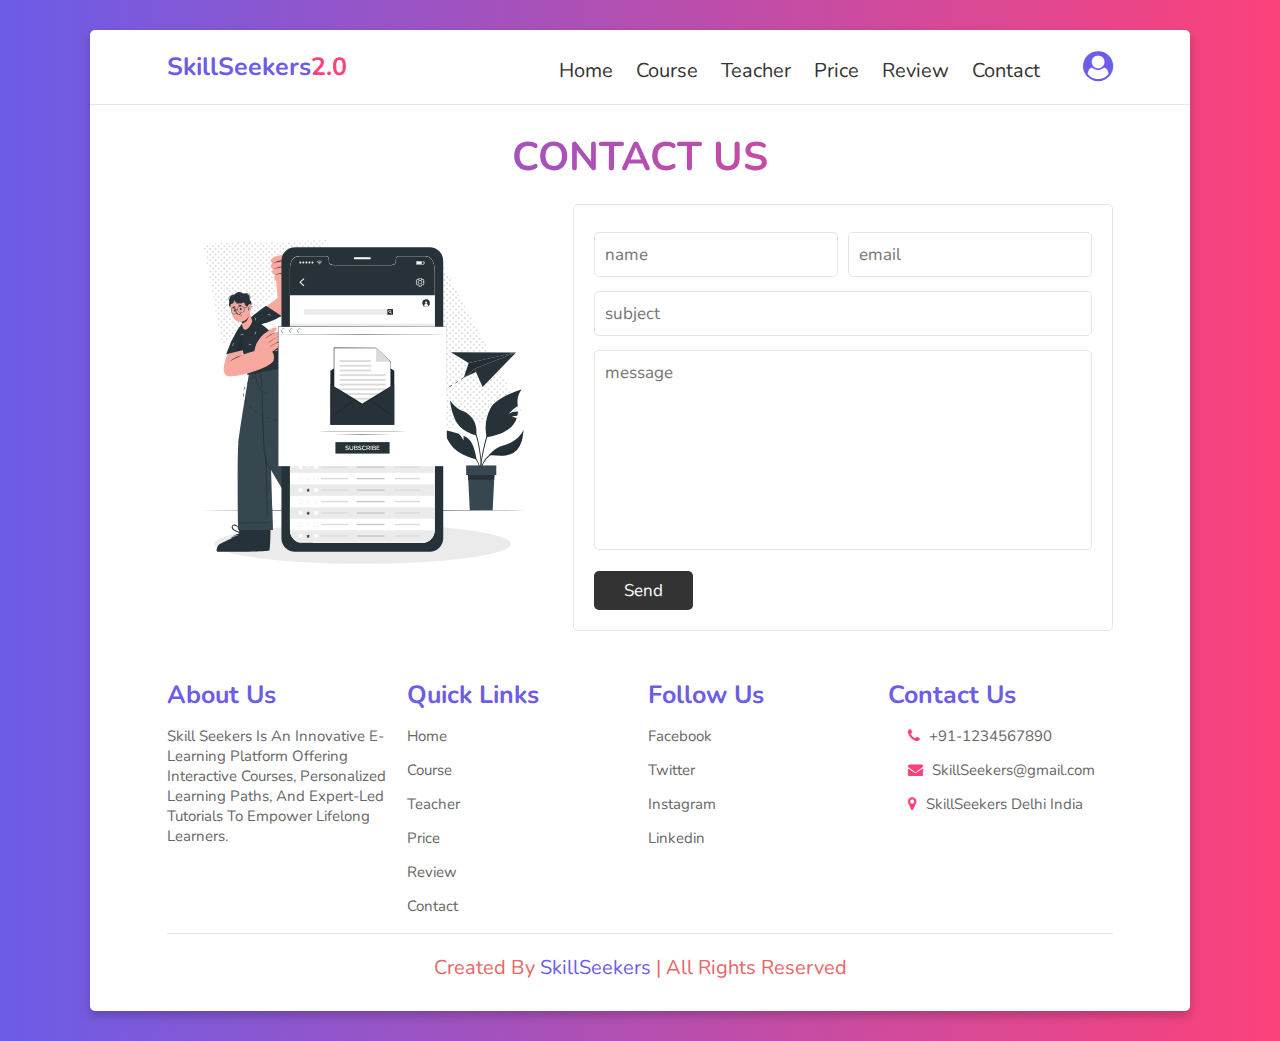
==== contact.html @ 26e3b3ef "E-learning Initial Commit" ====
<!DOCTYPE html>
<html lang="en">
<head>
    <meta charset="UTF-8">
    <meta name="viewport" content="width=device-width, initial-scale=1.0">
    <title>contact</title>

    <!-- font awesome cdn link  -->
    <link rel="stylesheet" href="https://stackpath.bootstrapcdn.com/font-awesome/4.7.0/css/font-awesome.min.css">


    <!-- custom css file link  -->
    <link rel="stylesheet" href="css/style.css">

</head>
<body>
    
<div class="container">

<header>

    <a href="home.html" class="logo">SkillSeekers<span>2.0</span></a>

    <div id="menu" class="fa fa-bars"></div>

    <nav class="navbar">
        <a href="home.html">home</a>
        <a href="course.html">course</a>
        <a href="teacher.html">teacher</a>
        <a href="price.html">price</a>
        <a href="review.html">review</a>
        <a href="contact.html">contact</a>
        <a href="./login/index.html"><i  class="fa fa-user-circle"></i></a>
    </nav>

</header>

<h1 class="heading">contact us</h1>

<!-- contact section  -->

<section class="contact">

<div class="image">
    <img src="images/contact-img.svg" alt="">
</div>

<form action="">

    <div class="inputBox">
        <input type="text" placeholder="name">
        <input type="email" placeholder="email">
    </div>

    <input type="text" placeholder="subject" class="box">

    <textarea placeholder="message" name="" id="" cols="30" rows="10"></textarea>

    <input type="submit" class="btn" value="send">

</form>

</section>


<!-- footer section  -->

<section class="footer">

    <div class="box-container">

        <div class="box">
            <h3>about us</h3>
            <p>Skill Seekers is an innovative e-learning platform offering interactive courses, personalized learning paths, and expert-led tutorials to empower lifelong learners.</p>
        </div>

        <div class="box">
            <h3>quick links</h3>
            <a href="#">home</a>
            <a href="#">course</a>
            <a href="#">teacher</a>
            <a href="#">price</a>
            <a href="#">review</a>
            <a href="#">contact</a>
        </div>

        <div class="box">
            <h3>follow us</h3>
            <a href="#">facebook</a>
            <a href="#">twitter</a>
            <a href="#">instagram</a>
            <a href="#">linkedin</a>
        </div>

        <div class="box">
            <h3>contact us</h3>
           <p> <i class="fa fa-phone"></i> <a style="display: inline;" href="tel:+91-1234567890">+91-1234567890</a> </p>
           <p class="l"> <i class="fa fa-envelope"></i> <a class="l" style="display: inline;" href="mailto: SkillSeekers@gmail.com">SkillSeekers@gmail.com</a></p>
           <p> <i class="fa fa-map-marker" ></i> SkillSeekers Delhi India </p>
        </div>
 
    </div>

    <div class="credit"> created by <span> SkillSeekers     </span> | all rights reserved </div>

</section>

</div>















<!-- custom js file link -->
<script src="js/script.js"></script>

</body>
</html>
---- css/style.css ----
@import url('https://fonts.googleapis.com/css2?family=Nunito:wght@200;300;400;600;700&display=swap');

:root{
  --violet:#6c5ce7;
  --pink:#FC427B;
  --gradient:linear-gradient(90deg, var(--violet), var(--pink));
}

*{
  font-family: 'Nunito', sans-serif;
  margin:0; padding:0;
  box-sizing: border-box;
  outline: none; border:none;
  text-decoration: none;
  text-transform: capitalize;
  transition: all .2s ease-out;
}

html{
  font-size: 62.5%;
  overflow-x: hidden;
}

html::-webkit-scrollbar{
  width:1rem;
}

html::-webkit-scrollbar-track{
  background:#333;
}

html::-webkit-scrollbar-thumb{
  background:#fff;
  border-radius: 5rem;
}

body{
  background:var(--gradient);
  padding:3rem 7%;
}

.l{
  text-transform: none;
}

section{
  padding:2rem 7%;
}

.container{
  background:#fff;
  border-radius: .5rem;
  box-shadow: 0 .5rem 1rem rgba(0,0,0,.2);
}

.heading{
  color:transparent;
  background:var(--gradient);
  -webkit-background-clip: text;
  background-clip: text;
  padding:0 1rem;
  padding-top: 2.5rem;
  text-align: center;
  font-size: 4rem;
  text-transform: uppercase;
}

.btn{
  display: inline-block;
  margin-top: 1rem;
  padding:.8rem 3rem;
  border-radius: .5rem;
  background:#333;
  color:#fff;
  cursor: pointer;
  font-size: 1.7rem;
}

.btn:hover{
  background:var(--gradient);
}

header{
  display: flex;
  align-items: center;
  justify-content: space-between;
  width: 100%;
  padding:2rem 7%;
  border-bottom: .1rem solid rgba(0,0,0,.1);
  position: relative;
  z-index: 1000;
}

header .logo{
  font-size: 2.5rem;
  color:var(--violet);
  font-weight: bold;
}

header .logo span{
  color:var(--pink);
}

header .navbar a,i{
  margin-left: 2rem;
  font-size: 2rem;
  color:#333;
}

header .navbar a:hover{
  color:var(--pink);
}
header .navbar a i{
    font-size: 30px;
    color: var(--violet);
}
header .navbar i:hover{
  color:red;
}


#menu{
  font-size: 2.5rem;
  padding:.5rem 1rem;
  border-radius: .3rem;
  border:.1rem solid rgba(0,0,0,.2);
  cursor: pointer;
  display: none;
}

.home{
  display: flex;
  flex-wrap: wrap;
  gap:1.5rem;
  align-items: center;
}

.home .content{
  flex:1 1 40rem;
}

.home .image{
  flex:1 1 40rem;
}

.home .image img{
  width:100%;
}

.home .content h3{
  color:transparent;
  background:var(--gradient);
  -webkit-background-clip: text;
  background-clip: text;
  font-size: 4rem;
}

.home .content p{
  padding:.5rem 0;
  font-size: 1.7rem;
  color:#666;
}

.course{
  display: flex;
  flex-wrap: wrap;
  gap:1.5rem;
}

.course .box{
  flex:1 1 30rem;
  border-radius: .5rem;
  border:.1rem solid rgba(0,0,0,.1);
  padding:1rem;
  position: relative;
}

.course .box img{
  height:20rem;
  width:100%;
}

.course .box .amount{
  position: absolute;
  top:1rem; left:1rem;
  font-size: 2rem;
  padding:.5rem 1rem;
  background:var(--pink);
  color:#fff;
  border-radius: .5rem;
}

.course .box .stars i{
  color:var(--violet);
  font-size: 1.5rem;
  padding:1rem 0;
}

.course .box h3{
  color:var(--pink);
  font-size: 2.5rem;
}

.course .box p{
  color:#666;
  font-size: 1.5rem;
  padding:.5rem 0;
}

.course .icons{
  display: flex;
  justify-content: space-between;
  border-top: .1rem solid rgba(0,0,0,.1);
  margin-top: 1rem;
  padding:.5rem;
  padding-top: 1rem;
}

.course .icons p{
  color:#666;
  font-size: 1.3rem;
}

.course .icons p i{
  padding-right: .4rem;
  color:var(--pink);
}

.teacher{
  display: flex;
  flex-wrap: wrap;
  gap:1.5rem;
}

.teacher .box{
  flex:1 1 23rem;
  border:.1rem solid rgba(0,0,0,.1);
  border-radius:.5rem;
  padding:1.5rem;
  text-align: center;
}

.teacher .box img{
  height: 10rem;
  width:10rem;
  margin:.5rem 0;
  border-radius: 50%;
  object-fit: cover;
}

.teacher .box h3{
  color:var(--violet);
  font-size: 2.5rem;
}

.teacher .box span{
  color:var(--pink);
  font-size: 2rem;
}

.teacher .box p{
  color:#666;
  font-size: 1.5rem;
  padding:1rem 0;
}

.teacher .box .share a{
  height:4rem;
  width:4rem;
  line-height: 4rem;
  font-size: 2rem;
  background:var(--pink);
  border-radius: .5rem;
  margin:.3rem;
  color:#fff;
}

.teacher .box .share a:hover{
  background:var(--violet);
}

.price{
  display: flex;
  flex-wrap: wrap;
  gap:1.5rem;
}

.price .box{
  flex:1 1 30rem;
  text-align: center;
  border:.1rem solid rgba(0,0,0,.1);
  border-radius: .5rem;
}

.price .box h3{
  font-size: 2.5rem;
  color:#333;
  padding:1.5rem 0;
}

.price .box .amount{
  font-size: 4.5rem;
  color:#fff;
  padding:1rem 0;
  background:var(--gradient);
  font-weight: bold;
}

.price .box .amount span{
  font-size: 3rem;
}

.price .box  ul{
  border-bottom: .1rem solid rgba(0,0,0,.1);
  padding: 1rem 0;
  list-style: none;
}

.price .box ul li{
  padding:.7rem 0;
  font-size: 1.7rem;
  color:#666;
}

.price .box .btn{
  margin:2rem 0;
}

.review{
  display: flex;
  flex-wrap: wrap;
  gap:1.5rem;
}

.review .box{
  border-radius: .5rem;
  border:.1rem solid rgba(0,0,0,.1);
  padding:1rem;
  flex:1 1 30rem;
}

.review .box .student{
  display: flex;
  align-items: center;
  justify-content: space-between;
}

.review .box .student .student-info{
  display: flex;
  align-items: center;
}

.review .box .student i{
  font-size: 6rem;
  color:var(--pink);
  opacity: .5;
}

.review .box .student .student-info img{
  border-radius: 50%;
  object-fit: cover;
  height: 7rem;
  width:7rem;
  margin-right: 1.5rem;
}

.review .box .student .student-info h3{
  font-size: 2rem;
  color:#333;
}

.review .box .student .student-info span{
  font-size: 1.5rem;
  color:var(--pink);
}

.review .box .text{
  padding:1rem 0;
  font-size: 1.6rem;
  color:#666;
}

.contact{
  display: flex;
  flex-wrap: wrap;
  gap:1.5rem;
}

.contact .image{
  flex:1 1 35rem;
}

.contact .image img{
  width:100%;
}

.contact form{
  flex:1 1 50rem;
  border:.1rem solid rgba(0,0,0,.1);
  border-radius: .5rem;
  padding:2rem;
}

.contact form .inputBox{
  display: flex;
  justify-content: space-between;
  flex-wrap: wrap;
}

.contact form .inputBox input,
.contact form .box, 
.contact form textarea{
  width: 100%;
  padding:1rem;
  margin:.7rem 0;
  font-size: 1.7rem;
  border:.1rem solid rgba(0,0,0,.1);
  border-radius: .5rem;
  text-transform: none;
  color:#333;
} 

.contact form .inputBox input:focus,
.contact form .box:focus, 
.contact form textarea:focus{
  border-color: var(--pink);
}

.contact form .inputBox input{
  width:49%;
}

.contact form textarea{
  height: 20rem;
  resize: none;
}






















.footer .box-container{
  display: flex;
  flex-wrap: wrap;
  gap:1.5rem;
}

.footer .box-container .box{
  flex:1 1 20rem;
}

.footer .box-container .box h3{
  font-size: 2.5rem;
  color:var(--violet);
  padding:.7rem 0;
}

.footer .box-container .box p{
  font-size: 1.5rem;
  color:#666;
  padding:.7rem 0;
}

.footer .box-container .box a{
  display: block;
  font-size: 1.5rem;
  color:#666;
  padding:.7rem 0;
}

.footer .box-container .box a:hover{
  color:var(--pink);
}

.footer .box-container .box p i{
  padding-right: .5rem;
  color:var(--pink);
}

.footer .credit{
  font-size: 2rem;
  margin-top: 1rem;
  padding:1rem;
  padding-top: 2rem;
  text-align: center;
  border-top: .1rem solid rgba(0,0,0,.1);
  color:rgb(233, 101, 101);
}

.footer .credit span{
  color:var(--violet);
}
#mail{
  text-transform: none;
}


/* media queries  */

@media (max-width:991px){

  html{
    font-size: 55%;
  }

  body{
    padding:1.5rem;
  }

  header{
    padding:2rem;
  }

  section{
    padding:2rem;
  }

}

@media (max-width:768px){

  #menu{
    display: initial;
  }

  header .navbar{
    position: absolute;
    top:100%; left:0; right:0;
    background:#fff;
    border-top: .1rem solid rgba(0,0,0,.2);
    border-bottom: .1rem solid rgba(0,0,0,.2);
    clip-path: polygon(0 0, 100% 0, 100% 0, 0 0);
  }

  header .navbar.active{
    clip-path: polygon(0 0, 100% 0, 100% 100%, 0 100%);
  }

  header .navbar a{
    font-size: 2.5rem;
    display: block;
    margin:2rem 0;
    text-align:center;
  }

  .contact form .inputBox input{
    width:100%;
  }

}

@media (max-width:400px){

  html{
    font-size: 50%;
  }

}
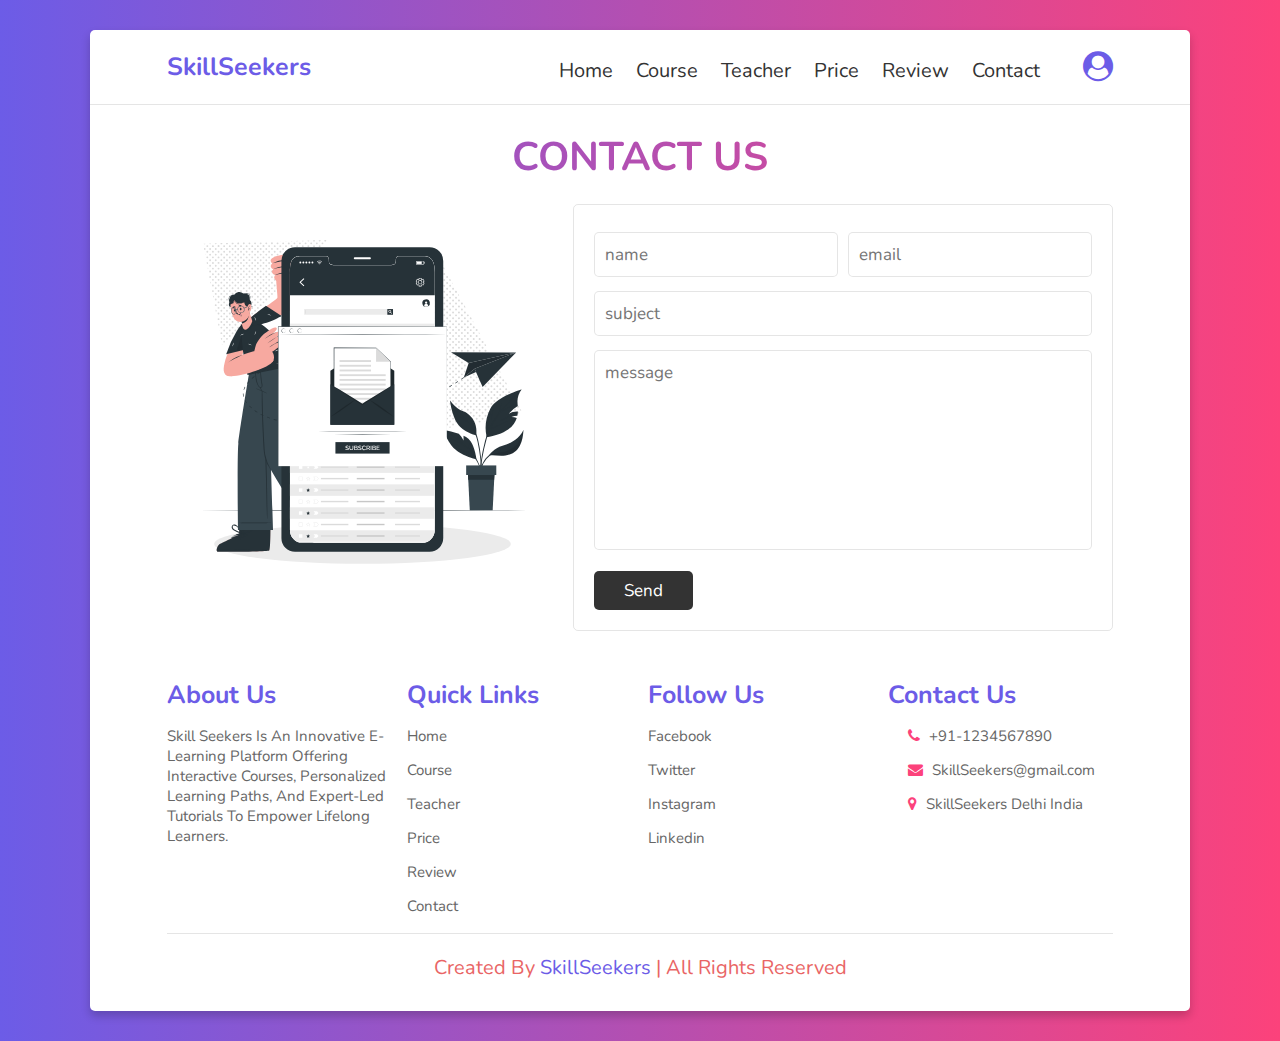
==== commit aa3ac1fc: "html" ====
--- a/contact.html
+++ b/contact.html
@@ -19,7 +19,7 @@
 
 <header>
 
-    <a href="home.html" class="logo">SkillSeekers<span>2.0</span></a>
+    <a href="home.html" class="logo">SkillSeekers</a>
 
     <div id="menu" class="fa fa-bars"></div>
 
